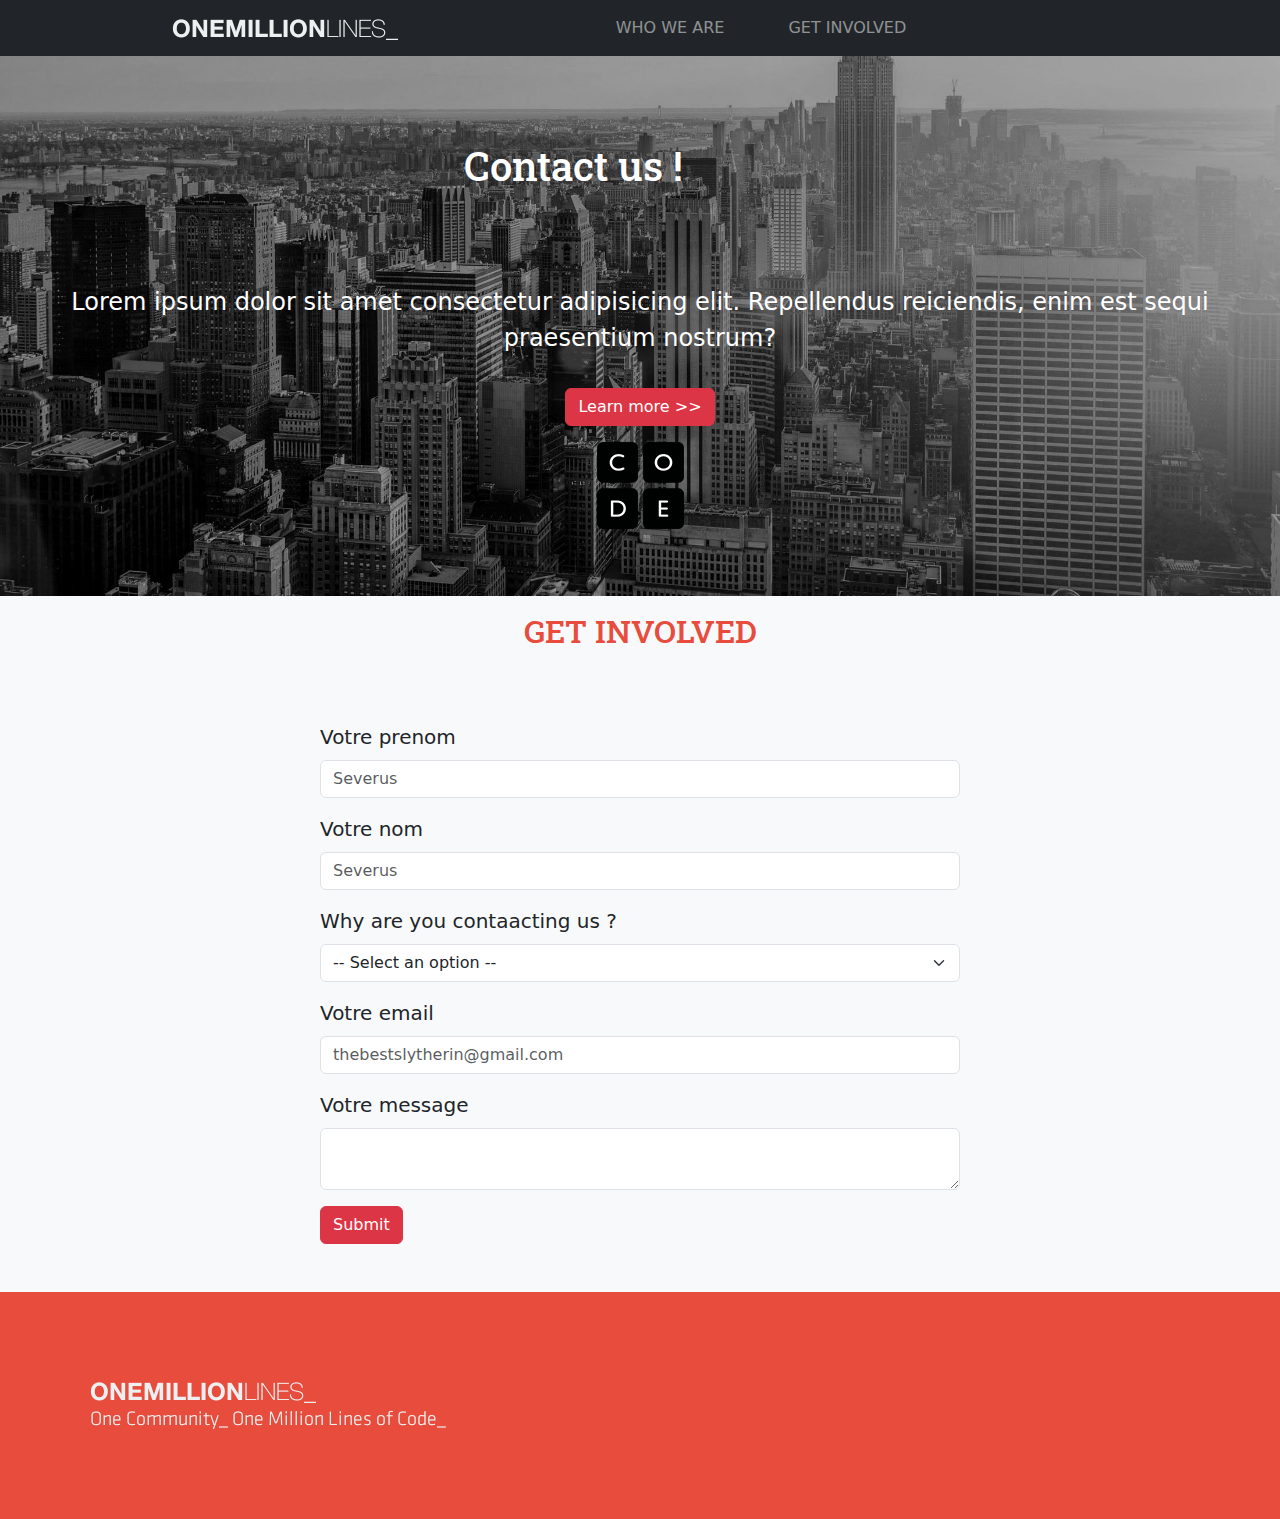
==== getinvolved.html @ c729ed5e "Création des trois pages" ====
<!doctype html>
<html lang="en">
  <head>
    <meta charset="utf-8">
    <meta name="viewport" content="width=device-width, initial-scale=1">
    <title>Site One Million</title>
    <!-- Link Bootsrap -->
    <link href="https://cdn.jsdelivr.net/npm/bootstrap@5.3.3/dist/css/bootstrap.min.css" rel="stylesheet" integrity="sha384-QWTKZyjpPEjISv5WaRU9OFeRpok6YctnYmDr5pNlyT2bRjXh0JMhjY6hW+ALEwIH" crossorigin="anonymous">
    <!-- Link Bootsrap icone -->
    <link rel="stylesheet" href="https://cdn.jsdelivr.net/npm/bootstrap-icons@1.11.3/font/bootstrap-icons.min.css">
    <!-- Link CSS -->
    <link rel="stylesheet" href="./CSS/style.css">
  </head>
  <body>
    <header>
        <nav class="navbar navbar-expand-lg bg-dark">
            <div class="container-fluid w-75 mx-auto d-flex">
                <a class="navbar-brand" href="./index.html"><img src="./img/top-logo.png" alt="Logo du site"></a>
                <button class="navbar-toggler" type="button" data-bs-toggle="collapse" data-bs-target="#navbarSupportedContent" aria-controls="navbarSupportedContent" aria-expanded="false" aria-label="Toggle navigation">
                <span class="navbar-toggler-icon"></span>
                </button>
                <div class="collapse navbar-collapse" id="navbarSupportedContent">
                    <ul class="navigation navbar-nav mx-auto mb-2 mb-lg-0 gap-5">
                        <li class="nav-item">
                        <a class="nav-link text-white-50 text-uppercase" href="./whoweare.html">who we are</a>
                        </li>
                        <li class="nav-item">
                        <a class="nav-link text-white-50 text-uppercase" href="./getinvolved.html">get involved</a>
                        </li>
                    </ul>
                </div>
            </div>
        </nav>
        <div class="section-form-bg text-white text-center">
            <h1 class="first-title mx-auto">Contact us !</h1>
            <p class="fs-4">
                Lorem ipsum dolor sit amet consectetur adipisicing elit. Repellendus reiciendis, enim est sequi praesentium nostrum?
            </p>
            <a href="#" class="btn btn-danger m-3">Learn more >></a>
            <div>
             <img src="./img/code.png" alt="image de texte en png">
            </div>
        </div>
    </header>
    <main class="bg-light">
        <section class="w-50 mx-auto">
            <h2 class="titre text-uppercase text-center py-3">get involved</h2>
            <form class="py-5">
                <div class="mb-3">
                    <label for="prenom" class="form-label fs-5">Votre prenom</label>
                    <input type="text" class="form-control" id="prenom" placeholder="Severus">
                </div>
                <div class="mb-3">
                    <label for="nom" class="form-label fs-5">Votre nom</label>
                    <input type="text" class="form-control" id="nom" placeholder="Severus">
                </div>
                <div class="mb-3">
                    <label for="select" class="form-label fs-5">Why are you contaacting us ?</label>
                    <select class="form-select" aria-label="Default select example">
                        <option selected>-- Select an option --</option>
                        <option value="1">One</option>
                        <option value="2">Two</option>
                        <option value="3">Three</option>
                    </select>
                </div>
                <div class="mb-3">
                    <label for="email" class="form-label fs-5">Votre email</label>
                    <input type="email" class="form-control" id="email" placeholder="thebestslytherin@gmail.com">
                </div>
                <div class="mb-3">
                    <label for="message" class="form-label fs-5">Votre message</label>
                    <textarea class="form-control" aria-label="With textarea"></textarea>
                </div>

                
                
                <button type="submit" class="btn btn-danger">Submit</button>
            </form>
        </section>
    </main>





    <footer>
        <img src="./img/one-million-bottom-brand.png" alt="logo du site" class="d-flex align-items-end">
    </footer>


    <script src="https://cdn.jsdelivr.net/npm/@popperjs/core@2.11.8/dist/umd/popper.min.js" integrity="sha384-I7E8VVD/ismYTF4hNIPjVp/Zjvgyol6VFvRkX/vR+Vc4jQkC+hVqc2pM8ODewa9r" crossorigin="anonymous"></script>
<script src="https://cdn.jsdelivr.net/npm/bootstrap@5.3.3/dist/js/bootstrap.min.js" integrity="sha384-0pUGZvbkm6XF6gxjEnlmuGrJXVbNuzT9qBBavbLwCsOGabYfZo0T0to5eqruptLy" crossorigin="anonymous"></script>
  </body>
</html>
---- CSS/style.css ----
@import url('https://fonts.googleapis.com/css2?family=Roboto+Slab:wght@500&display=swap');
*{
    margin: 0;
    padding: 0;
    box-sizing: border-box;
}
/* Nav */
/* .navigation a {

} */
.navigation a:hover{
    color: #fff !important;
}
.first-section {
    background-image: url(../img/hero-image.jpg);
    background-position: center;
    background-repeat: no-repeat;
    background-size: cover;
    height: 90vh;
}

.first-title{
    width: 40%;
    line-height: 1.5;
    display: flex;
    /* justify-content: center; */
    padding: 80px ;
    font-size: 2.5em;
    font-family: "Roboto Slab", serif;
}
/* Deuxiéme section */
h1, h2{
    font-family: "Roboto Slab", serif;
}
.titre, span{
    color: #e74c3c;
}
.section-get-icones{
    background-color: rgb(71, 71, 71);
    width: 90px;
    height: 90px;
    display: flex;
    text-align: center;
    align-items: center;
    border-radius: 50%;
}
.section-get-icones i {
font-size: 55px;
text-align: center;
align-items: center;
}
.section-get a {
    background-color: #fff;
    color:  #e74c3c;
}
.section-get a:hover{
    color: #fff;
    background-color: rgb(144, 144, 144);
}
/* FOOTER */
footer{
    background-color: #e74c3c;
    padding: 90px;
}
/* footer img {
    display: flex;
    align-items: end;
} */

/* DEUXIEME PAGE  */
/* Premiere section */
 .section-preniere{
    background-image: url(../img/hero-image.jpg);
    background-position: center;
    background-repeat: no-repeat;
    background-size: cover;
    height: 60vh;
}
 .section-preniere i {
    color: red;
 }
 .div-over{
    height: 60vh;
 }
 .section-preniere span {
    color: #e74c3c;
 }
 .section-para a {
    color: #e74c3c;
 }
/* section paragraphe */
.last-button{
    background-color: #e74c3c;
    color: #fff;
}
/* TROISIEME PAGE */
.section-form-bg {
    background-image: url(../img/hero-image.jpg);
    height: 60vh;
     background-position: center;
    background-repeat: no-repeat;
    background-size: cover;
}



/*  */
@media (max-width: 768px) {
    .first-title {
        font-size: 1.8rem;
    }
    .first-section p {
        font-size: 1rem;
    }
    .section-get-icones {
        width: 50px;
        height: 50px;
    }
}
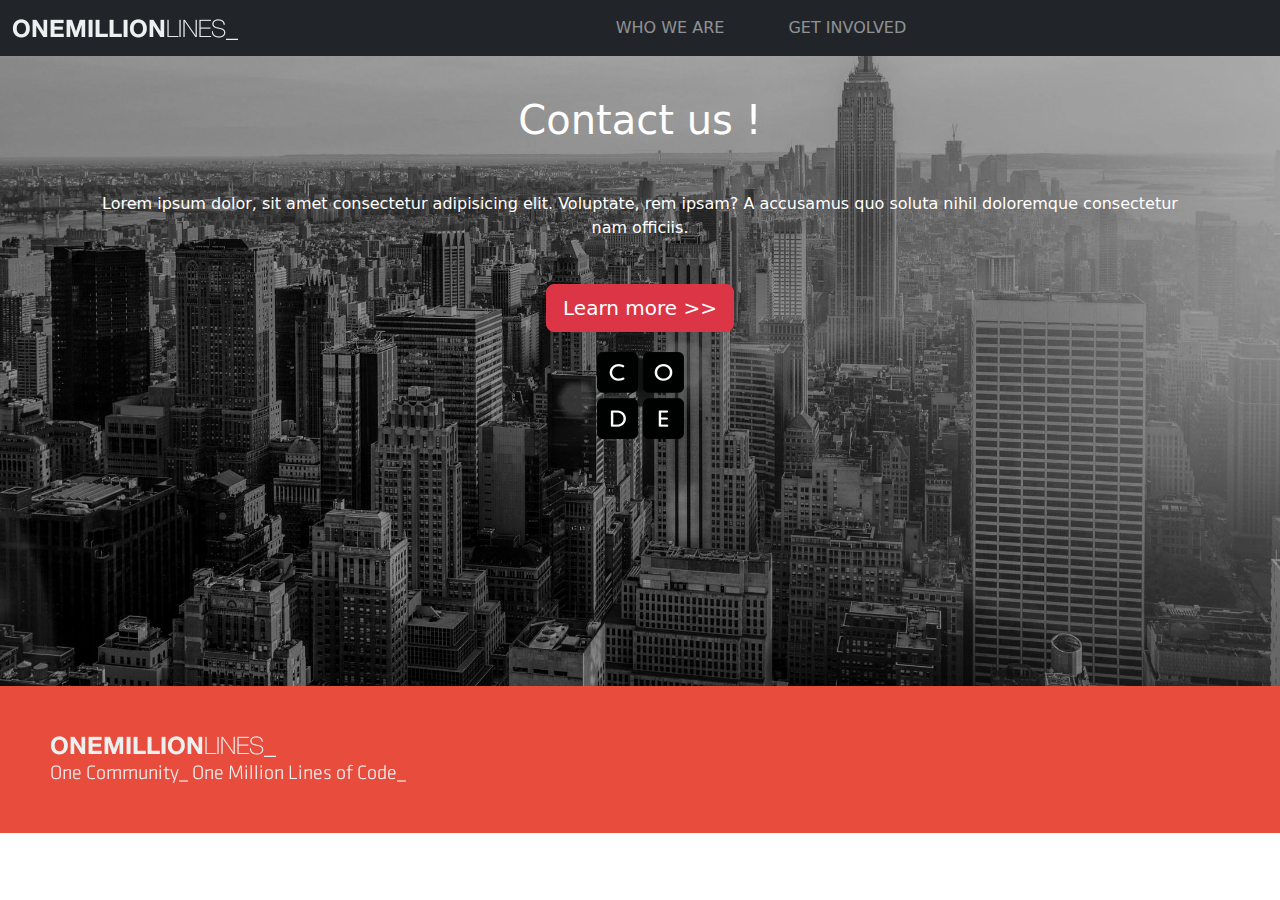
==== commit 4bbe0e73: "Finalisation des deux premières page" ====
--- a/getinvolved.html
+++ b/getinvolved.html
@@ -1,94 +1,104 @@
-<!doctype html>
+<!DOCTYPE html>
 <html lang="en">
   <head>
-    <meta charset="utf-8">
-    <meta name="viewport" content="width=device-width, initial-scale=1">
-    <title>Site One Million</title>
-    <!-- Link Bootsrap -->
-    <link href="https://cdn.jsdelivr.net/npm/bootstrap@5.3.3/dist/css/bootstrap.min.css" rel="stylesheet" integrity="sha384-QWTKZyjpPEjISv5WaRU9OFeRpok6YctnYmDr5pNlyT2bRjXh0JMhjY6hW+ALEwIH" crossorigin="anonymous">
-    <!-- Link Bootsrap icone -->
-    <link rel="stylesheet" href="https://cdn.jsdelivr.net/npm/bootstrap-icons@1.11.3/font/bootstrap-icons.min.css">
+    <meta charset="utf-8" />
+    <meta name="viewport" content="width=device-width, initial-scale=1" />
+    <title>Site One Million Lines</title>
+    <!-- Link Bootstrap -->
+    <link
+      href="https://cdn.jsdelivr.net/npm/bootstrap@5.3.3/dist/css/bootstrap.min.css"
+      rel="stylesheet"
+      integrity="sha384-QWTKZyjpPEjISv5WaRU9OFeRpok6YctnYmDr5pNlyT2bRjXh0JMhjY6hW+ALEwIH"
+      crossorigin="anonymous"
+    />
+    <!-- Link Bootstrap icons -->
+    <link
+      rel="stylesheet"
+      href="https://cdn.jsdelivr.net/npm/bootstrap-icons@1.11.3/font/bootstrap-icons.min.css"
+    />
     <!-- Link CSS -->
-    <link rel="stylesheet" href="./CSS/style.css">
+    <link rel="stylesheet" href="./CSS/style.css" />
   </head>
   <body>
     <header>
-        <nav class="navbar navbar-expand-lg bg-dark">
-            <div class="container-fluid w-75 mx-auto d-flex">
-                <a class="navbar-brand" href="./index.html"><img src="./img/top-logo.png" alt="Logo du site"></a>
-                <button class="navbar-toggler" type="button" data-bs-toggle="collapse" data-bs-target="#navbarSupportedContent" aria-controls="navbarSupportedContent" aria-expanded="false" aria-label="Toggle navigation">
-                <span class="navbar-toggler-icon"></span>
-                </button>
-                <div class="collapse navbar-collapse" id="navbarSupportedContent">
-                    <ul class="navigation navbar-nav mx-auto mb-2 mb-lg-0 gap-5">
-                        <li class="nav-item">
-                        <a class="nav-link text-white-50 text-uppercase" href="./whoweare.html">who we are</a>
-                        </li>
-                        <li class="nav-item">
-                        <a class="nav-link text-white-50 text-uppercase" href="./getinvolved.html">get involved</a>
-                        </li>
-                    </ul>
-                </div>
-            </div>
-        </nav>
-        <div class="section-form-bg text-white text-center">
-            <h1 class="first-title mx-auto">Contact us !</h1>
-            <p class="fs-4">
-                Lorem ipsum dolor sit amet consectetur adipisicing elit. Repellendus reiciendis, enim est sequi praesentium nostrum?
-            </p>
-            <a href="#" class="btn btn-danger m-3">Learn more >></a>
-            <div>
-             <img src="./img/code.png" alt="image de texte en png">
-            </div>
+      <nav class="navbar navbar-expand-lg bg-dark">
+        <div class="container-fluid">
+          <a class="navbar-brand" href="./index.html"
+            ><img src="./img/top-logo.png" alt="Logo du site"
+          /></a>
+          <button
+            class="navbar-toggler boder border-white"
+            type="button"
+            data-bs-toggle="collapse"
+            data-bs-target="#navbarSupportedContent"
+            aria-controls="navbarSupportedContent"
+            aria-expanded="false"
+            aria-label="Toggle navigation"
+          >
+            <span class="navbar-toggler-icon"></span>
+          </button>
+          <div class="collapse navbar-collapse" id="navbarSupportedContent">
+            <ul class="navbar-nav mx-auto mb-2 mb-lg-0 gap-5">
+              <li class="nav-item">
+                <a
+                  class="nav-link text-white-50 text-uppercase"
+                  href="./whoweare.html"
+                  >who we are</a
+                >
+              </li>
+              <li class="nav-item">
+                <a
+                  class="nav-link text-white-50 text-uppercase"
+                  href="./getinvolved.html"
+                  >get involved</a
+                >
+              </li>
+            </ul>
+          </div>
         </div>
+      </nav>
+      <section class="discover-section">
+        <div class="container text-white text-center py-4">
+          <h1 class="w-75 mx-auto py-3">Contact us !</h1>
+          <p class="fs-6 w-100 mx-auto py-4">
+            Lorem ipsum dolor, sit amet consectetur adipisicing elit. Voluptate,
+            rem ipsam? A accusamus quo soluta nihil doloremque consectetur nam
+            officiis.
+          </p>
+          <p class="py-1">
+            <a class="btn btn-danger btn-lg text-center" href="#" role="button"
+              >Learn more >></a
+            >
+          </p>
+          <img
+            src="./img/code.png"
+            alt="image de logo code"
+            class="img-fluid"
+          />
+        </div>
+      </section>
     </header>
-    <main class="bg-light">
-        <section class="w-50 mx-auto">
-            <h2 class="titre text-uppercase text-center py-3">get involved</h2>
-            <form class="py-5">
-                <div class="mb-3">
-                    <label for="prenom" class="form-label fs-5">Votre prenom</label>
-                    <input type="text" class="form-control" id="prenom" placeholder="Severus">
-                </div>
-                <div class="mb-3">
-                    <label for="nom" class="form-label fs-5">Votre nom</label>
-                    <input type="text" class="form-control" id="nom" placeholder="Severus">
-                </div>
-                <div class="mb-3">
-                    <label for="select" class="form-label fs-5">Why are you contaacting us ?</label>
-                    <select class="form-select" aria-label="Default select example">
-                        <option selected>-- Select an option --</option>
-                        <option value="1">One</option>
-                        <option value="2">Two</option>
-                        <option value="3">Three</option>
-                    </select>
-                </div>
-                <div class="mb-3">
-                    <label for="email" class="form-label fs-5">Votre email</label>
-                    <input type="email" class="form-control" id="email" placeholder="thebestslytherin@gmail.com">
-                </div>
-                <div class="mb-3">
-                    <label for="message" class="form-label fs-5">Votre message</label>
-                    <textarea class="form-control" aria-label="With textarea"></textarea>
-                </div>
 
-                
-                
-                <button type="submit" class="btn btn-danger">Submit</button>
-            </form>
-        </section>
-    </main>
+    <main></main>
 
-
-
-
-
-    <footer>
-        <img src="./img/one-million-bottom-brand.png" alt="logo du site" class="d-flex align-items-end">
+    <footer class="d-flex justify-content-start">
+      <img
+        src="./img/one-million-bottom-brand.png"
+        alt="logo du site"
+        class="img-fluid"
+      />
     </footer>
 
-
-    <script src="https://cdn.jsdelivr.net/npm/@popperjs/core@2.11.8/dist/umd/popper.min.js" integrity="sha384-I7E8VVD/ismYTF4hNIPjVp/Zjvgyol6VFvRkX/vR+Vc4jQkC+hVqc2pM8ODewa9r" crossorigin="anonymous"></script>
-<script src="https://cdn.jsdelivr.net/npm/bootstrap@5.3.3/dist/js/bootstrap.min.js" integrity="sha384-0pUGZvbkm6XF6gxjEnlmuGrJXVbNuzT9qBBavbLwCsOGabYfZo0T0to5eqruptLy" crossorigin="anonymous"></script>
+    <script
+      src="https://cdn.jsdelivr.net/npm/@popperjs/core@2.11.8/dist/umd/popper.min.js"
+      integrity="sha384-I7E8VVD/ismYTF4hNIPjVp/Zjvgyol6VFvRkX/vR+Vc4jQkC+hVqc2pM8ODewa9r"
+      crossorigin="anonymous"
+    ></script>
+    <script
+      src="https://cdn.jsdelivr.net/npm/bootstrap@5.3.3/dist/js/bootstrap.min.js"
+      integrity="sha384-0pUGZvbkm6XF6gxjEnlmuGrJXVbNuzT9qBBavbLwCsOGabYfZo0T0to5eqruptLy"
+      crossorigin="anonymous"
+    ></script>
+    <script src="./JS/script.js"></script>
   </body>
-</html>  +</html>
--- a/CSS/style.css
+++ b/CSS/style.css
@@ -1,120 +1,130 @@
-@import url('https://fonts.googleapis.com/css2?family=Roboto+Slab:wght@500&display=swap');
-*{
-    margin: 0;
-    padding: 0;
-    box-sizing: border-box;
+@import url("https://fonts.googleapis.com/css2?family=Roboto+Slab:wght@500&display=swap");
+
+* {
+  margin: 0;
+  padding: 0;
+  box-sizing: border-box;
 }
-/* Nav */
-/* .navigation a {
-
-} */
-.navigation a:hover{
-    color: #fff !important;
+.navigation a:hover {
+  color: #fff !important;
 }
-.first-section {
-    background-image: url(../img/hero-image.jpg);
-    background-position: center;
-    background-repeat: no-repeat;
-    background-size: cover;
-    height: 90vh;
+.header-section {
+  background-image: url(../img/hero-image.jpg);
+  background-size: cover;
+  background-position: center;
+  background-repeat: no-repeat;
+  height: 100vh;
+}
+/* SECTION ACADEMY */
+.titre {
+  font-family: "Roboto Slab", serif;
+}
+.titre,
+span {
+  color: #e74c3c;
+}
+/* Trait sous les titres */
+.titre-underline {
+  position: relative;
+  display: block; /* Change inline-block to block */
+  margin-bottom: 1rem;
+  text-align: center; /* Center the title */
 }
 
-.first-title{
-    width: 40%;
-    line-height: 1.5;
-    display: flex;
-    /* justify-content: center; */
-    padding: 80px ;
-    font-size: 2.5em;
-    font-family: "Roboto Slab", serif;
+.titre-underline::after {
+  content: "";
+  position: absolute;
+  left: 50%;
+  bottom: -0.5rem;
+  transform: translateX(-50%);
+  width: 10%;
+  height: 1px;
+  background-color: #e74c3c; /* Couleur du trait */
 }
-/* Deuxiéme section */
-h1, h2{
-    font-family: "Roboto Slab", serif;
+/* SECTION GET INVOLVED */
+.section-get-icones i {
+  font-size: 55px;
+  text-align: center;
+  align-items: center;
 }
-.titre, span{
-    color: #e74c3c;
-}
-.section-get-icones{
-    background-color: rgb(71, 71, 71);
-    width: 90px;
-    height: 90px;
-    display: flex;
-    text-align: center;
-    align-items: center;
-    border-radius: 50%;
-}
-.section-get-icones i {
-font-size: 55px;
-text-align: center;
-align-items: center;
+.section-get-icones {
+  background-color: rgb(71, 71, 71);
+  width: 90px;
+  height: 90px;
+  display: flex;
+  justify-content: center; /* Centrer horizontalement */
+  align-items: center; /* Centrer verticalement */
+  border-radius: 50%;
 }
 .section-get a {
-    background-color: #fff;
-    color:  #e74c3c;
+  background-color: #fff;
+  color: #e74c3c;
 }
-.section-get a:hover{
-    color: #fff;
-    background-color: rgb(144, 144, 144);
+.section-get a:hover {
+  color: #fff;
+  background-color: rgb(144, 144, 144);
 }
-/* FOOTER */
-footer{
-    background-color: #e74c3c;
-    padding: 90px;
+/*************************************** DEUXIEME PAGE **************************************/
+.discover-section {
+  background-image: url(../img/hero-image.jpg);
+  background-size: cover;
+  background-position: center;
+  background-repeat: no-repeat;
+  height: 70vh;
 }
-/* footer img {
-    display: flex;
-    align-items: end;
-} */
-
-/* DEUXIEME PAGE  */
-/* Premiere section */
- .section-preniere{
-    background-image: url(../img/hero-image.jpg);
-    background-position: center;
-    background-repeat: no-repeat;
-    background-size: cover;
-    height: 60vh;
+.discover-section i {
+  color: red;
+  font-size: 20px;
 }
- .section-preniere i {
-    color: red;
- }
- .div-over{
-    height: 60vh;
- }
- .section-preniere span {
-    color: #e74c3c;
- }
- .section-para a {
-    color: #e74c3c;
- }
-/* section paragraphe */
-.last-button{
-    background-color: #e74c3c;
-    color: #fff;
-}
-/* TROISIEME PAGE */
-.section-form-bg {
-    background-image: url(../img/hero-image.jpg);
-    height: 60vh;
-     background-position: center;
-    background-repeat: no-repeat;
-    background-size: cover;
+/* Sections des card */
+.carte {
+  width: 250px;
+  height: 400px;
+  background-color: white;
+  /* border: 1px solid #ccc; */
+  text-align: center;
+  line-height: 1.5;
+  cursor: pointer;
+  /* box-shadow: 2px 2px 10px rgba(0, 0, 0, 0.1); */
+  transition: background 0.3s ease-in-out;
+  background-size: cover;
+  background-position: center;
+  display: flex;
+  flex-direction: column;
+  align-items: center;
+  justify-content: center;
 }
 
-
-
-/*  */
-@media (max-width: 768px) {
-    .first-title {
-        font-size: 1.8rem;
-    }
-    .first-section p {
-        font-size: 1rem;
-    }
-    .section-get-icones {
-        width: 50px;
-        height: 50px;
-    }
+.carte-1:hover {
+  background-image: url("../img/team4.jpg");
+  color: white;
 }
 
+.carte-2:hover {
+  background-image: url("../img/team3.jpg");
+  color: white;
+}
+.carte-3:hover {
+  background-image: url("../img/team2.jpg");
+  color: white;
+}
+.carte-4:hover {
+  background-image: url("../img/team1.jpg");
+  color: white;
+}
+/* La section des paragraphes */
+.section-para a {
+  color: #e74c3c;
+}
+
+.last-button {
+  background-color: #e74c3c;
+  color: #fff;
+}
+
+/* FOOTER */
+footer {
+  background-color: #e74c3c;
+  color: #fff;
+  padding: 50px;
+}
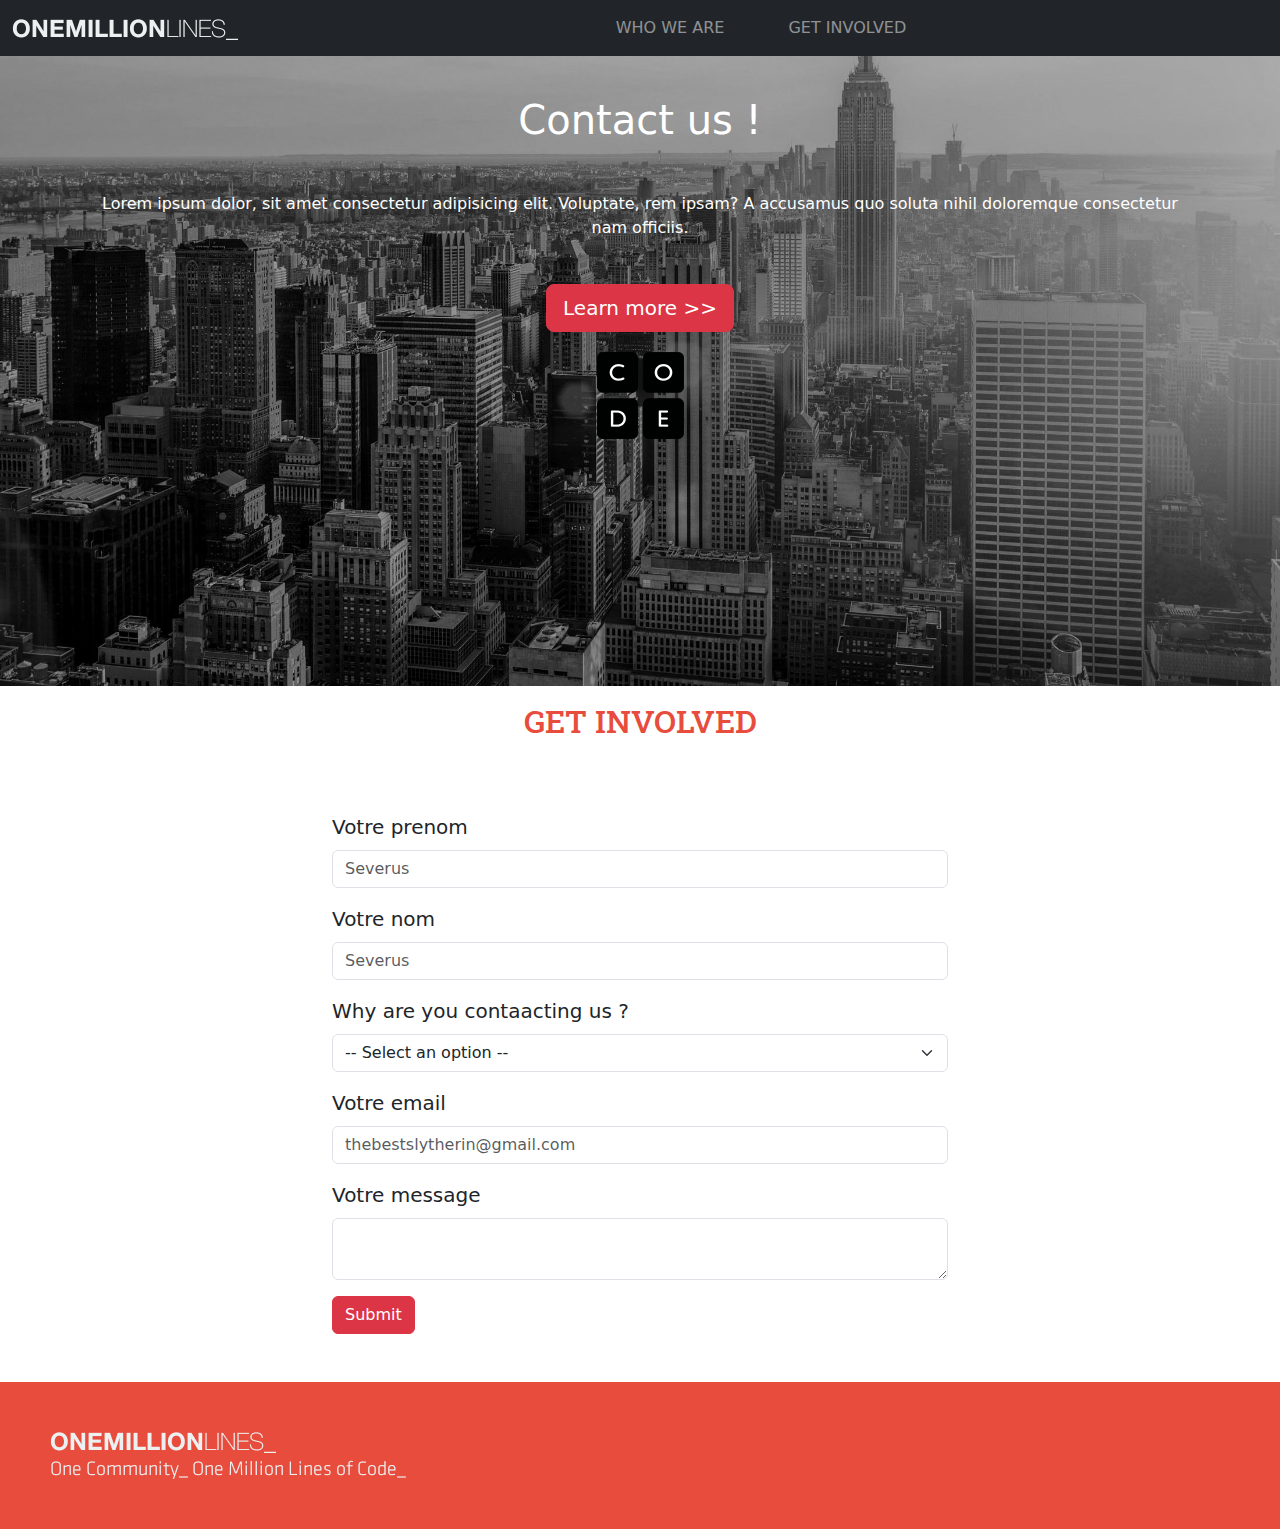
==== commit 8f7a7b54: "création du formulaire" ====
--- a/getinvolved.html
+++ b/getinvolved.html
@@ -79,7 +79,42 @@
       </section>
     </header>
 
-    <main></main>
+    <main>
+        <section class="container w-50 mx-auto">
+            <h2 class="titre text-uppercase text-center py-3">get involved</h2>
+            <form action="" method="" class="py-5">
+                <div class="mb-3">
+                    <label for="prenom" class="form-label fs-5">Votre prenom</label>
+                    <input type="text" class="form-control" id="prenom" placeholder="Severus">
+                </div>
+                <div class="mb-3">
+                    <label for="nom" class="form-label fs-5">Votre nom</label>
+                    <input type="text" class="form-control" id="nom" placeholder="Severus">
+                </div>
+                <div class="mb-3">
+                    <label for="select" class="form-label fs-5">Why are you contaacting us ?</label>
+                    <select class="form-select" aria-label="Default select example">
+                        <option selected>-- Select an option --</option>
+                        <option value="1">One</option>
+                        <option value="2">Two</option>
+                        <option value="3">Three</option>
+                    </select>
+                </div>
+                <div class="mb-3">
+                    <label for="email" class="form-label fs-5">Votre email</label>
+                    <input type="email" class="form-control" id="email" placeholder="thebestslytherin@gmail.com">
+                </div>
+                <div class="mb-3">
+                    <label for="message" class="form-label fs-5">Votre message</label>
+                    <textarea class="form-control" aria-label="With textarea"></textarea>
+                </div>
+                
+                
+                <button type="submit" class="btn btn-danger">Submit</button>
+            </form>
+        </section>
+
+    </main>
 
     <footer class="d-flex justify-content-start">
       <img
--- a/CSS/style.css
+++ b/CSS/style.css
@@ -128,3 +128,13 @@
   color: #fff;
   padding: 50px;
 }
+/* classes js */
+.invalid {
+  background-color: #f9616180;
+  /* padding: 0.75rem 1.5rem; */
+  border-radius: 0.3rem;
+}
+.valid {
+  /* background-color: #84d55580; */
+  background-color: #d4edda;
+}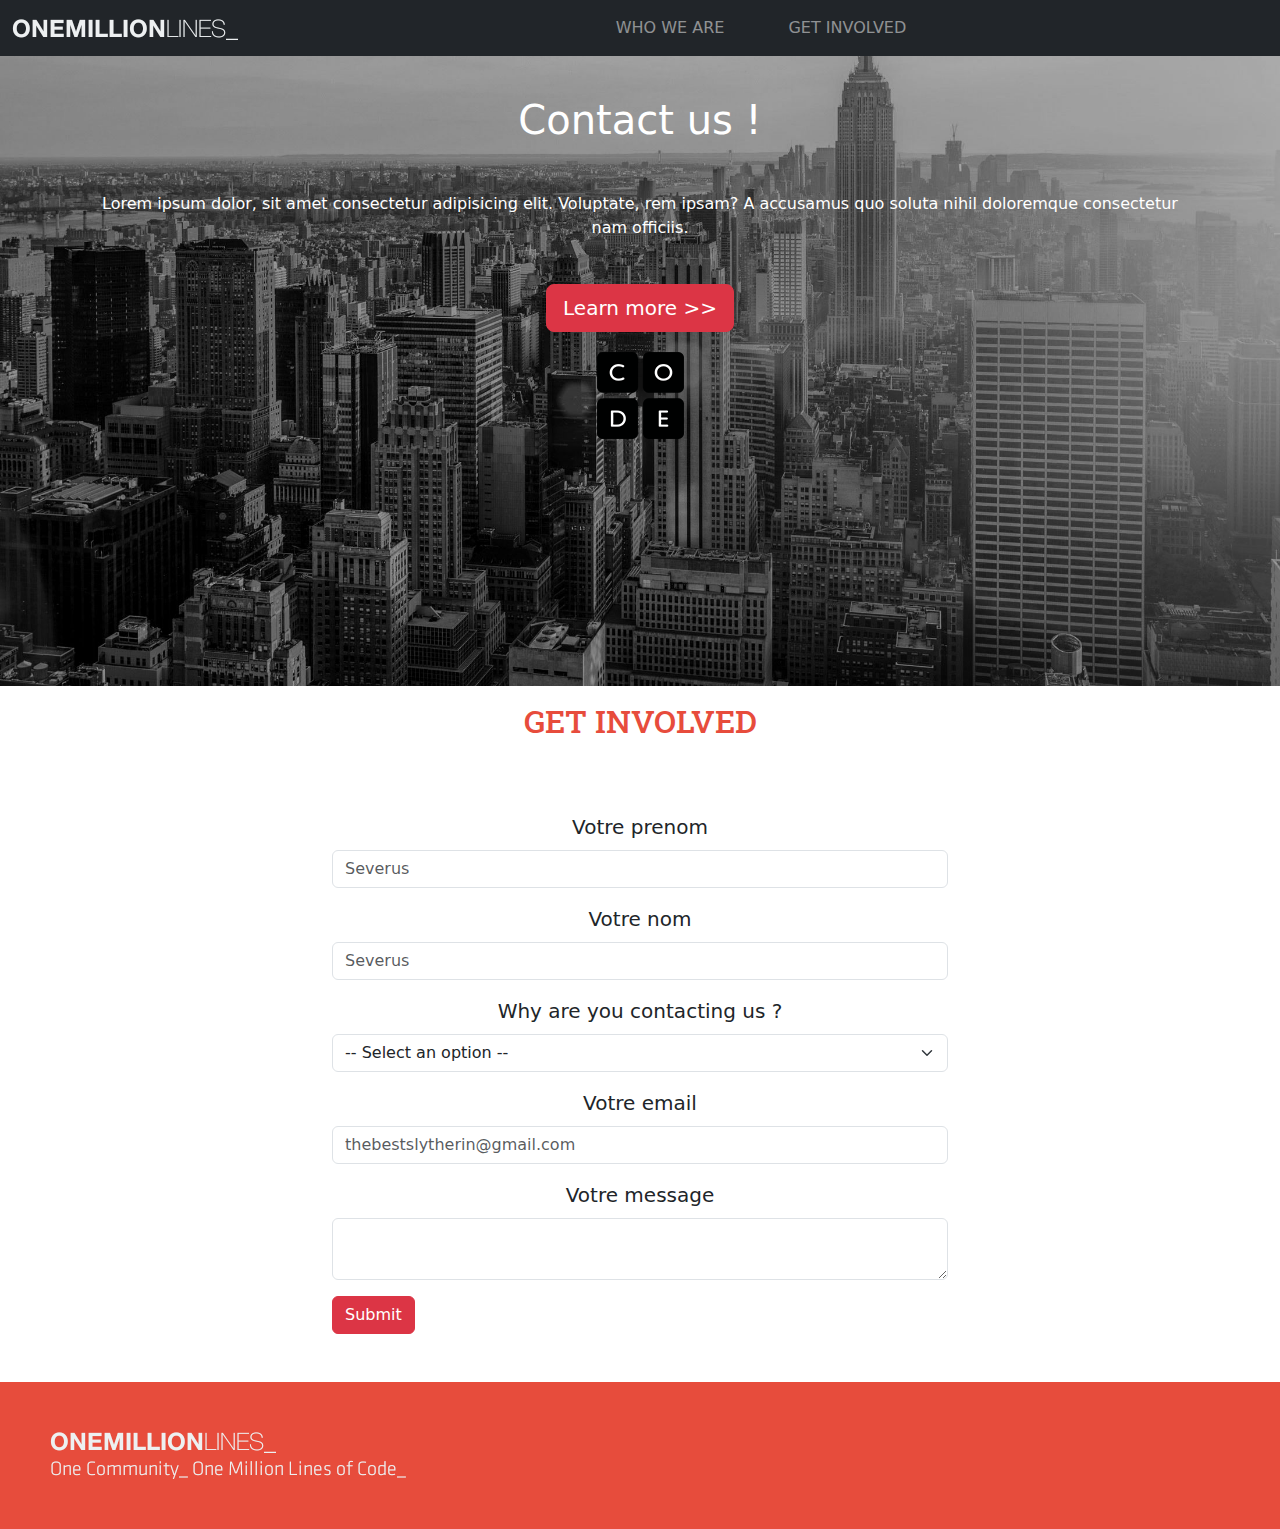
==== commit 770faaa9: "amélioration du forme" ====
--- a/getinvolved.html
+++ b/getinvolved.html
@@ -57,7 +57,7 @@
           </div>
         </div>
       </nav>
-      <section class="discover-section">
+      <section class="contact-section">
         <div class="container text-white text-center py-4">
           <h1 class="w-75 mx-auto py-3">Contact us !</h1>
           <p class="fs-6 w-100 mx-auto py-4">
@@ -83,30 +83,35 @@
         <section class="container w-50 mx-auto">
             <h2 class="titre text-uppercase text-center py-3">get involved</h2>
             <form action="" method="" class="py-5">
-                <div class="mb-3">
+                <div class="mb-3 text-center">
                     <label for="prenom" class="form-label fs-5">Votre prenom</label>
                     <input type="text" class="form-control" id="prenom" placeholder="Severus">
+                    <p class="d-none text-danger" id="prenom">Votre prenom doit faire au moins deux caractéres</p>
                 </div>
-                <div class="mb-3">
+                <div class="mb-3 text-center">
                     <label for="nom" class="form-label fs-5">Votre nom</label>
                     <input type="text" class="form-control" id="nom" placeholder="Severus">
+                    <p class="d-none text-danger" id="nomError">Votre nom doit faire au moins deux caractéres</p>
                 </div>
-                <div class="mb-3">
-                    <label for="select" class="form-label fs-5">Why are you contaacting us ?</label>
+                <div class="mb-3 text-center">
+                    <label for="select" class="form-label fs-5">Why are you contacting us ?</label>
                     <select class="form-select" aria-label="Default select example">
                         <option selected>-- Select an option --</option>
-                        <option value="1">One</option>
-                        <option value="2">Two</option>
+                        <option value="1">I want to be a educator</option>
+                        <option value="2">Communication</option>
                         <option value="3">Three</option>
                     </select>
+                    <p class="d-none text-danger" id="selectError">Veuiller selectionner un élément</p>
                 </div>
-                <div class="mb-3">
+                <div class="mb-3 text-center">
                     <label for="email" class="form-label fs-5">Votre email</label>
                     <input type="email" class="form-control" id="email" placeholder="thebestslytherin@gmail.com">
+                    <p class="d-none text-danger fs-5" id="emailError">Votre email n'est pas valide</p>
                 </div>
-                <div class="mb-3">
+                <div class="mb-3 text-center">
                     <label for="message" class="form-label fs-5">Votre message</label>
                     <textarea class="form-control" aria-label="With textarea"></textarea>
+                    <p class="d-none text-danger" id="textareaError">Votre message doit contenir au moin dix caractéres</p>
                 </div>
                 
                 
--- a/CSS/style.css
+++ b/CSS/style.css
@@ -65,7 +65,7 @@
   background-color: rgb(144, 144, 144);
 }
 /*************************************** DEUXIEME PAGE **************************************/
-.discover-section {
+.discover-section, .contact-section {
   background-image: url(../img/hero-image.jpg);
   background-size: cover;
   background-position: center;
@@ -129,6 +129,14 @@
   padding: 50px;
 }
 /* classes js */
+/*  */
+.error {
+    width: 30%;
+    padding: 5px;
+    background-color: pink;
+    border-radius: 10px;
+}
+/* class */
 .invalid {
   background-color: #f9616180;
   /* padding: 0.75rem 1.5rem; */
@@ -137,4 +145,31 @@
 .valid {
   /* background-color: #84d55580; */
   background-color: #d4edda;
+}
+/* Medias querie INDEX */
+@media (max-width: 340px){
+  .header-section {
+  h1 {
+    font-size: 1.5em;
+  }
+  div {
+    p{
+      font-size: 1em;
+    }
+  }
+
+  /* .discover-section {
+    h1{
+      font-size: 1em;
+      padding: 0;
+      border: 2px solid red;
+    }
+    div {
+      border: 2px solid red;
+    }
+  } */
+
+
+  }
+  
 }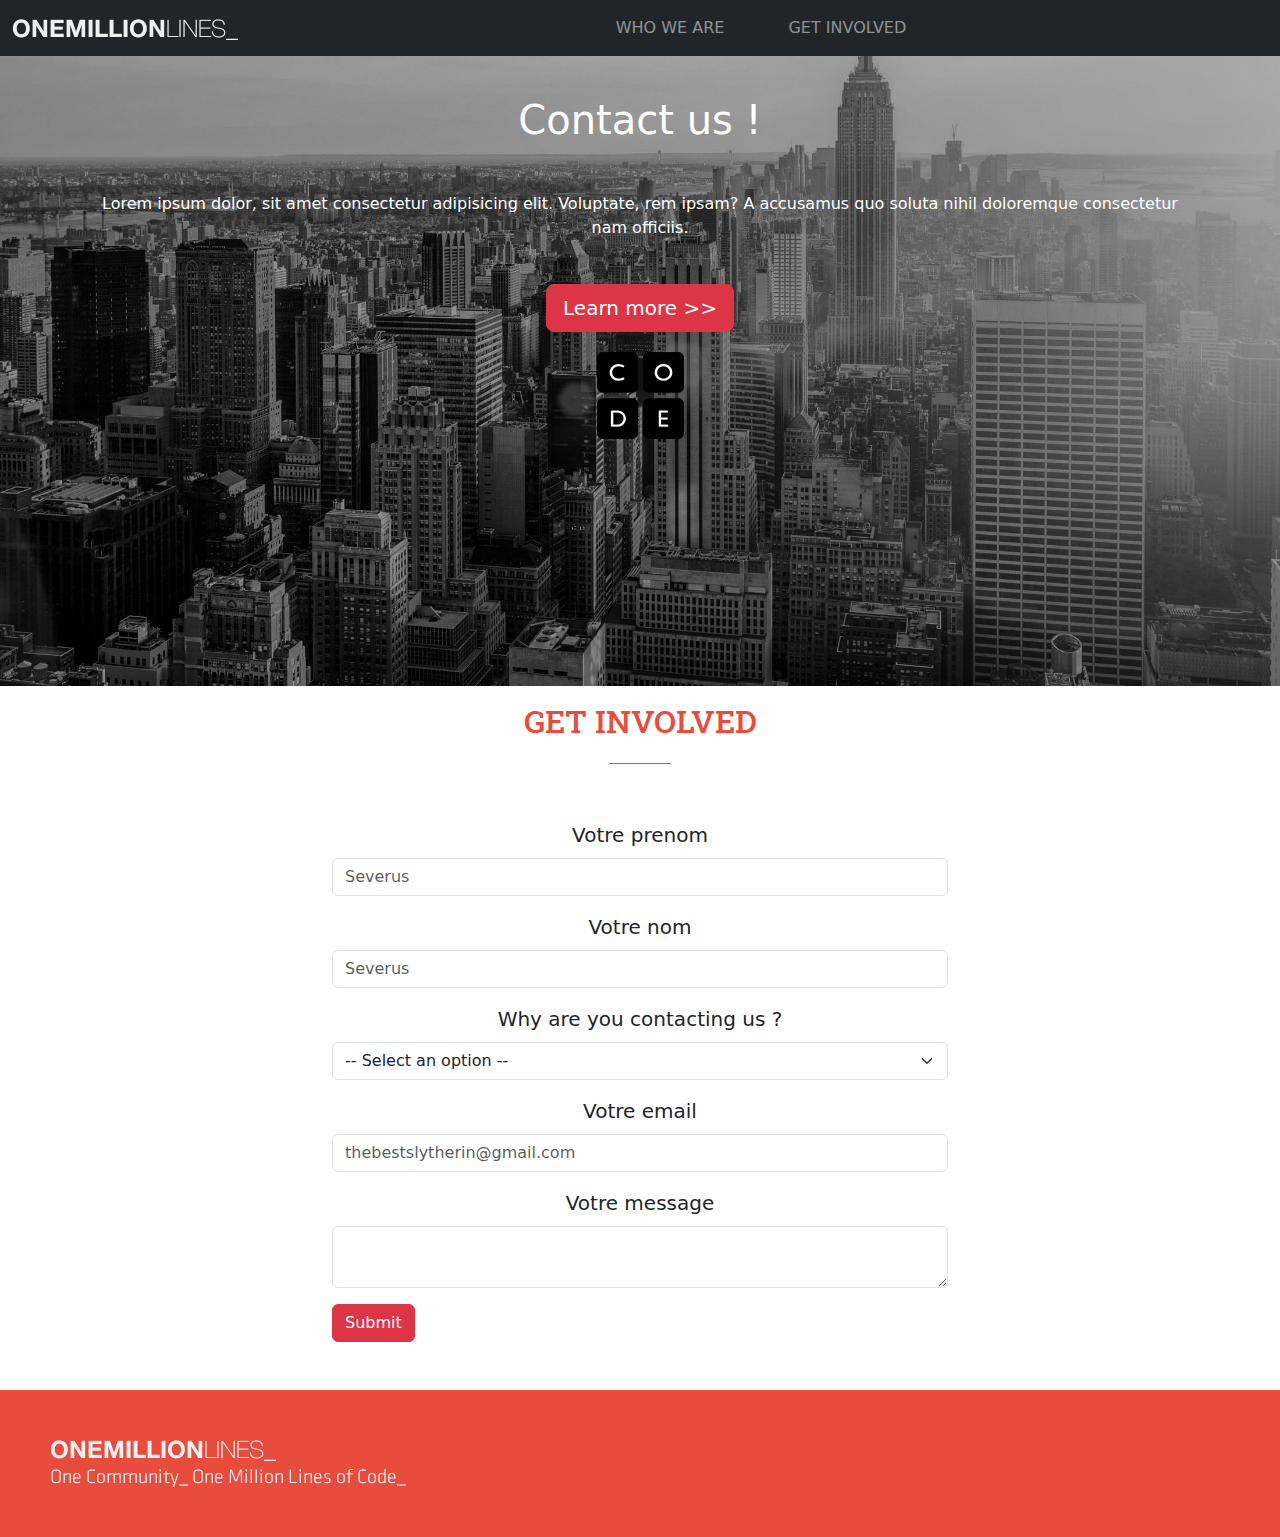
==== commit 24f790b9: "le trait pour le titre de la section" ====
--- a/getinvolved.html
+++ b/getinvolved.html
@@ -81,7 +81,7 @@
 
     <main>
         <section class="container w-50 mx-auto">
-            <h2 class="titre text-uppercase text-center py-3">get involved</h2>
+            <h2 class="titre text-uppercase titre-underline text-center py-3">get involved</h2>
             <form action="" method="" class="py-5">
                 <div class="mb-3 text-center">
                     <label for="prenom" class="form-label fs-5">Votre prenom</label>
--- a/CSS/style.css
+++ b/CSS/style.css
@@ -148,6 +148,10 @@
 }
 /* Medias querie INDEX */
 @media (max-width: 340px){
+  nav .logo {
+    width: 90px;
+  }
+
   .header-section {
   h1 {
     font-size: 1.5em;
